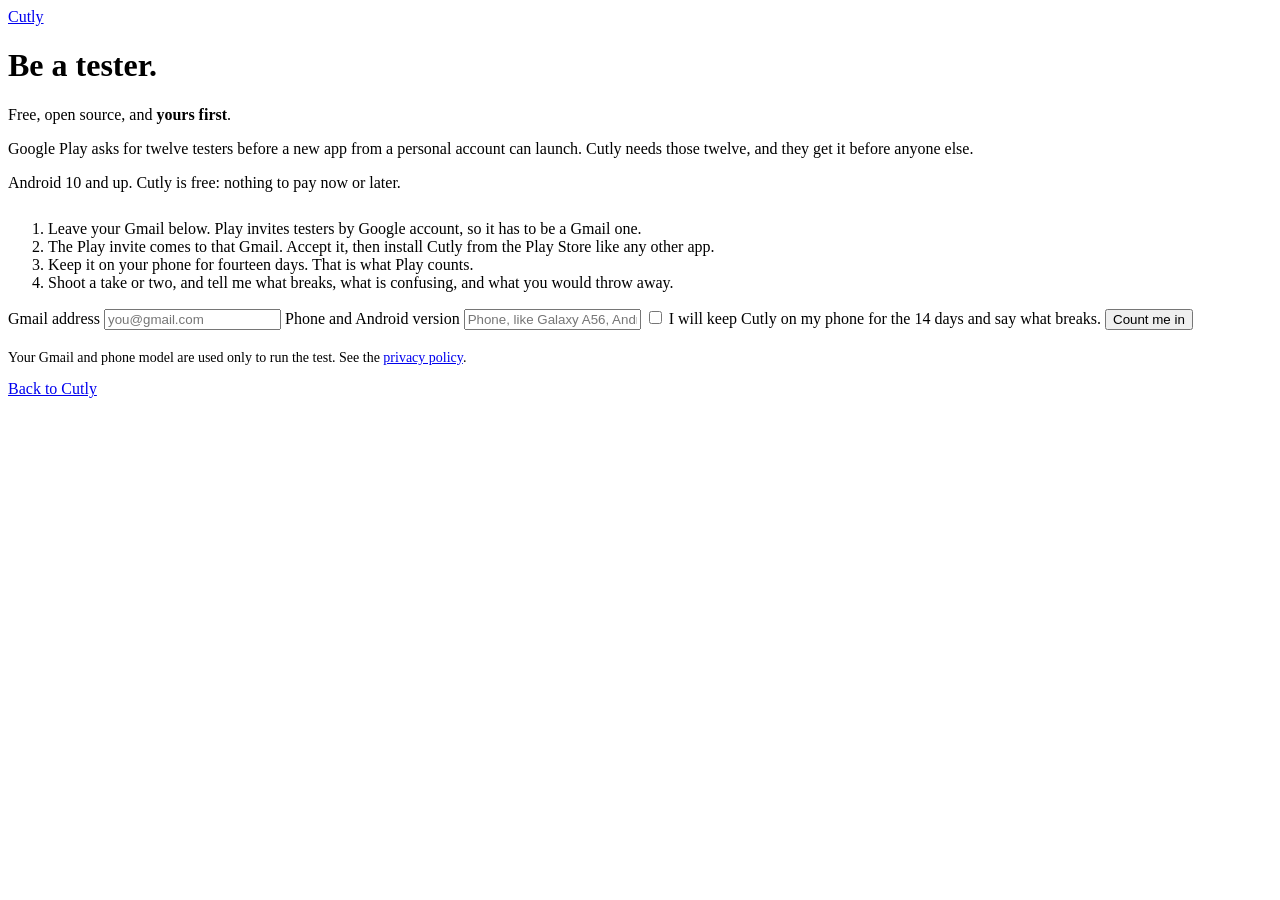
==== site/tester.html @ f585ef9c "feat: add cutly.riecodes.com site with Play tester signup Static site in site/ deployed to Vercel, i" ====
<!doctype html>
<html lang="en">
<head>
<meta charset="utf-8">
<meta name="viewport" content="width=device-width, initial-scale=1">
<title>Be a Cutly tester</title>
<meta name="description" content="Cutly needs twelve testers on Google Play before it can launch. Leave your Gmail and the Play invite goes to it.">
<meta name="theme-color" content="#111114">
<meta property="og:title" content="Be a Cutly tester">
<meta property="og:description" content="Cutly needs twelve testers on Google Play before it can launch. Leave your Gmail and the Play invite goes to it.">
<meta property="og:image" content="https://cutly.riecodes.com/media/og.jpg">
<meta property="og:url" content="https://cutly.riecodes.com/tester">
<meta name="twitter:card" content="summary_large_image">
<link rel="canonical" href="https://cutly.riecodes.com/tester">
<link rel="icon" href="/favicon.png" type="image/png" sizes="256x256">
<link rel="apple-touch-icon" href="/apple-touch-icon.png">
<link rel="preload" href="/fonts/tiktok-sans.woff2" as="font" type="font/woff2" crossorigin>
<link rel="preconnect" href="https://www.gstatic.com" crossorigin>
<link rel="preconnect" href="https://firestore.googleapis.com" crossorigin>
<link rel="stylesheet" href="/styles.css">
<script type="module" src="/tester.js"></script>
</head>
<body>
<main class="page">
  <a class="word" href="/"><span class="glyph" aria-hidden="true"><i></i><i></i><i></i></span>Cutly</a>

  <h1>Be a tester.</h1>
  <p class="badge">Free, open source, and <b>yours first</b>.</p>
  <p>Google Play asks for twelve testers before a new app from a personal account can launch. Cutly needs those twelve, and they get it before anyone else.</p>
  <p>Android 10 and up. Cutly is free: nothing to pay now or later.</p>

  <div class="card" style="margin-top:28px">
    <ol class="list">
      <li>Leave your Gmail below. Play invites testers by Google account, so it has to be a Gmail one.</li>
      <li>The Play invite comes to that Gmail. Accept it, then install Cutly from the Play Store like any other app.</li>
      <li>Keep it on your phone for fourteen days. That is what Play counts.</li>
      <li>Shoot a take or two, and tell me what breaks, what is confusing, and what you would throw away.</li>
    </ol>

    <form id="testerForm" novalidate>
      <label class="vh" for="gmail">Gmail address</label>
      <input class="field" type="email" id="gmail" name="gmail" placeholder="you@gmail.com" autocomplete="email" required>
      <label class="vh" for="phone">Phone and Android version</label>
      <input class="field" type="text" id="phone" name="phone" placeholder="Phone, like Galaxy A56, Android 15" maxlength="120" required>
      <label class="pledge"><input type="checkbox" id="stay" name="stay"> I will keep Cutly on my phone for the 14 days and say what breaks.</label>
      <button class="btn" type="submit">Count me in</button>
    </form>
    <p class="status" id="testerNote" role="status"></p>
  </div>

  <p class="faint" style="margin-top:20px;font-size:14px">Your Gmail and phone model are used only to run the test. See the <a href="/privacy">privacy policy</a>.</p>
  <a class="back" href="/">Back to Cutly</a>
</main>
</body>
</html>
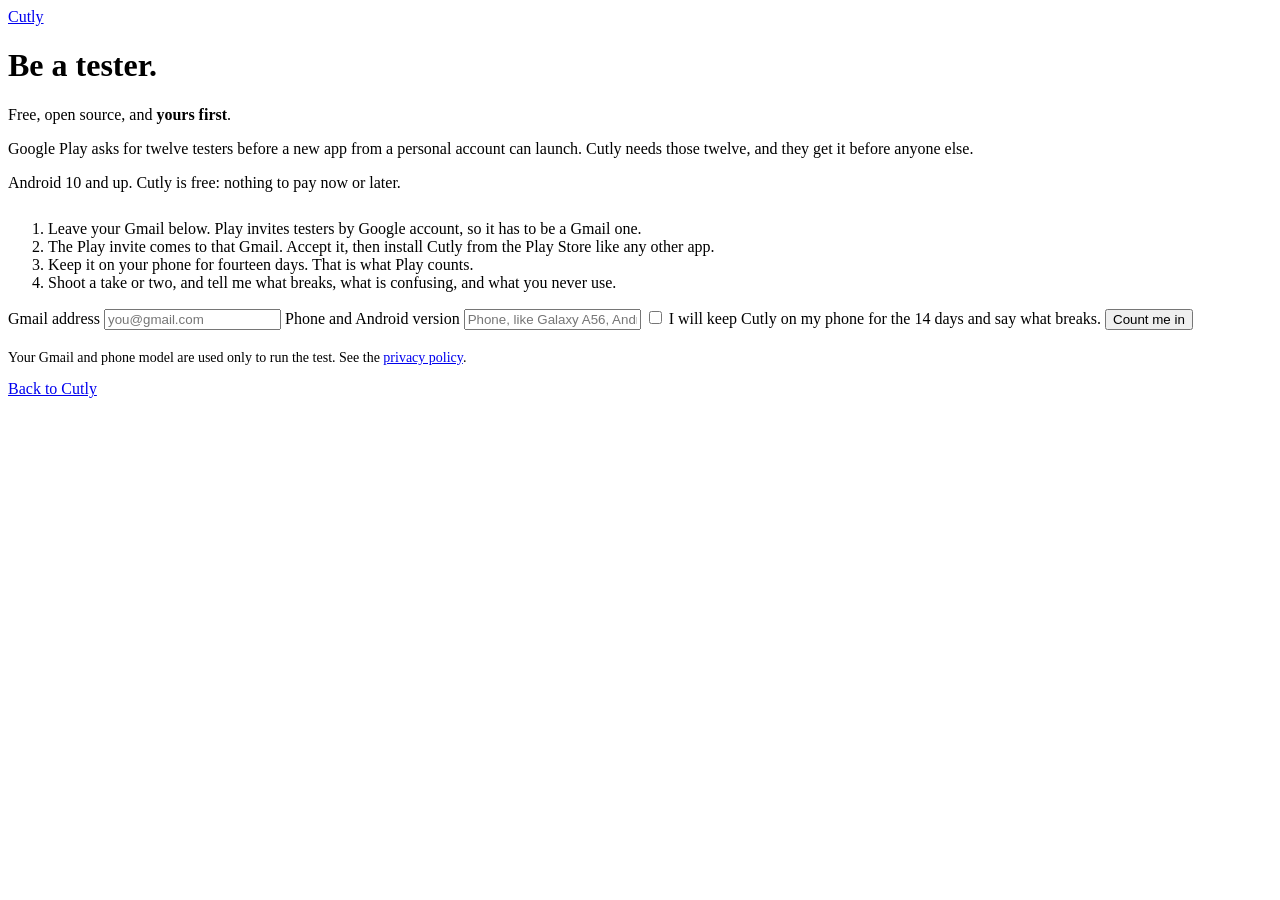
==== commit 6839ce4b: "Site: tester step asks what you never use "What you would throw away" read like uninstalling the app" ====
--- a/site/tester.html
+++ b/site/tester.html
@@ -34,7 +34,7 @@
       <li>Leave your Gmail below. Play invites testers by Google account, so it has to be a Gmail one.</li>
       <li>The Play invite comes to that Gmail. Accept it, then install Cutly from the Play Store like any other app.</li>
       <li>Keep it on your phone for fourteen days. That is what Play counts.</li>
-      <li>Shoot a take or two, and tell me what breaks, what is confusing, and what you would throw away.</li>
+      <li>Shoot a take or two, and tell me what breaks, what is confusing, and what you never use.</li>
     </ol>
 
     <form id="testerForm" novalidate>
